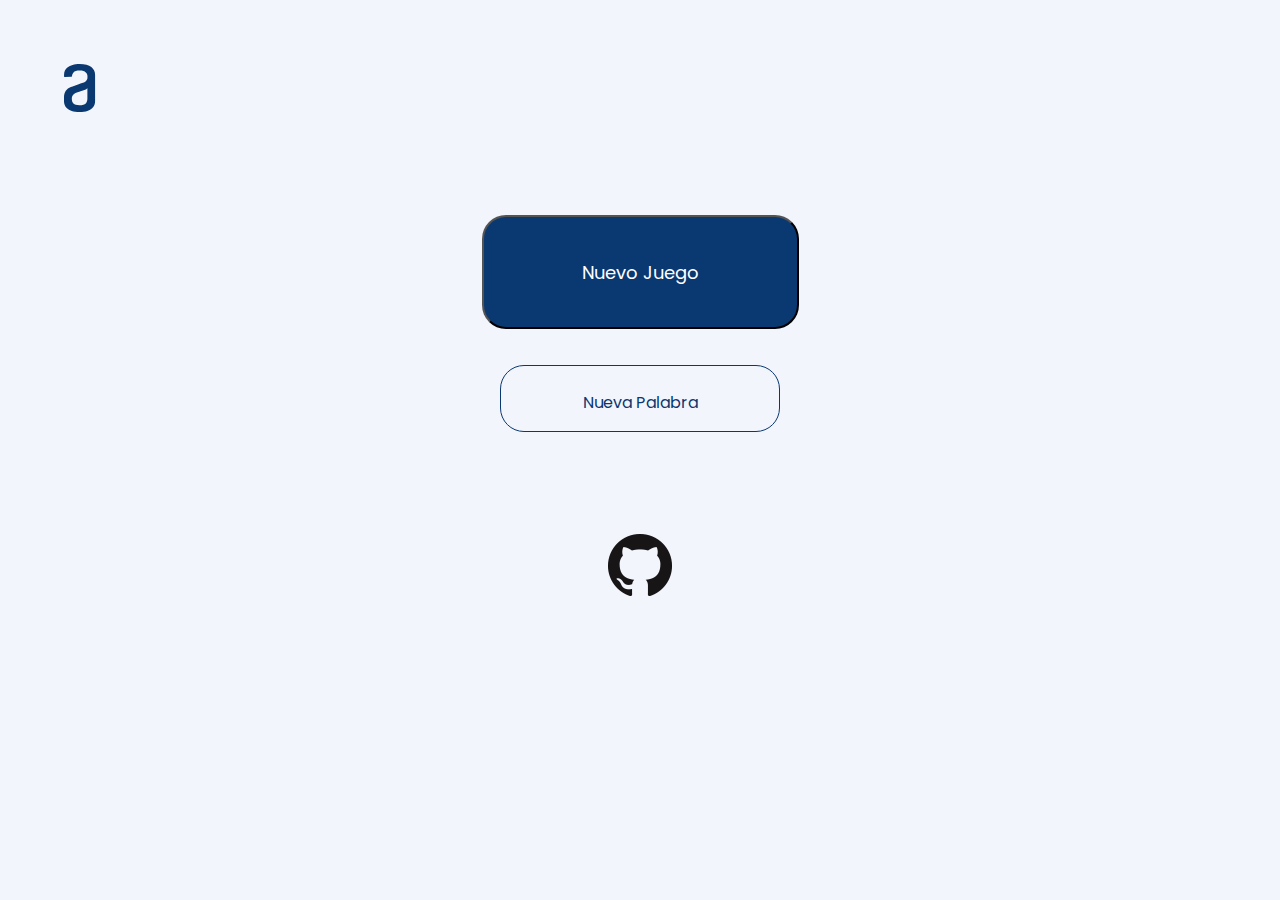
==== index.html @ a5a49a40 "Juego Del Ahorcado" ====
<!DOCTYPE html>
<html lang="es">
<head>
    <meta charset="UTF-8">
    <meta http-equiv="X-UA-Compatible" content="IE=edge">
    <meta name="viewport" content="width=device-width, initial-scale=1.0">
    <title>Ahorcado</title>

    <script src="ahorcado.js"></script>
    <link rel="stylesheet" href="style_reset.css">
    <link rel="stylesheet" href="style.css">
    <link href="https://fonts.googleapis.com/css2?family=Poppins:wght@400;700&display=swap" rel="stylesheet">
</head>

<body>
    
    <header>
        <img src="/img/logo.svg" alt="logo_alura" id="logo">
    </header>
    
    <main>
        <section class="inicio" id="inicio">
            <div class="opciones">
                <button class="boton" id="newGame" onclick="newGame()">Nuevo Juego</a></button>
                <button class="boton" id="newWord" onclick="newWord()">Nueva Palabra</a></button>
            </div>
        </section>

        <section class="thegame" id="thegame">
            <form class="palabraAdivinar">
                <input type="text" id="guessletter" placeholder="Ingresa letra" onkeydown="verificar(event)">
                <input type="text" id="underlines">
                <p>LETRAS REPETIDAS: </p>
                <input type="text" id="repetidas">
            </form>
    
            <div class="opciones" id="inicio">
                <button class="boton" id="guardary" onclick="newGame()">Nuevo Juego</a></button>
                <button class="boton" id="cancelar" onclick="resetear()">Rendirse</a></button>
            </div>

            
        </section>

        <section class="nuevaPalabra" id="nuevaPalabra">
                <p>Nada por el momento</p>
        </section>

    </main>    

    <footer>
        <div class="pie" id="pie">
            <a href="https://github.com/vargas-luis"><img src="/img/github/git.png" alt="GitHub"></a>
            <!-- <a href="https://github.com/vargas-luis"><p>Luis Vargas</p></a> -->
        </div>
    </footer>
</body>

</html>
---- style.css ----
*{
    background-color: #F3F5FC;
    font-family: 'Poppins', sans-serif;
}

#logo{
    width: 32px;
    height: 48px;
    margin: 5%;
}

main{
    width: 940px;
    margin: auto;
}

.opciones{
    width: 100%;
}

.boton{
    cursor: pointer;
    /* display: block; */
    margin: 2em auto;
    border-radius: 24px;
    padding: 24px;
    font-size: 16px;
    transition: 1s all;
    text-align: center;
}

.boton:hover{
    transform: scale(1.1);
}

#newGame{
    display: block;
    width: 317px;
    height: 114px;
    background: #0A3871;
    color: #FFFFFF;
    font-size: large;
}

#newWord{
    display: block;
    width: 280px;
    height: 67px;
    border: 1px solid #0A3871;
    color: #0A3871;
}
/* FIN DE ESTILOS PAGINA INICIAL */



/* ESTILOS PARA INGRESA PALABRA */
.ingresaPalabra input{
    border: none;
    width: 80%;
    padding: 24px;
    font-size: larger;
    color: #0A3871;
    margin-bottom: 5em;
}

.ingresaPalabra input:focus{
    outline: none;
}

#guardary{
    width: 332px;
    height: 67px;
    background: #0A3871;
    margin-left: 5em;
}

#cancelar{
    width: 332px;
    height: 67px;
    margin-left: 5em;
}
/* FIN DE ESTILOS PARA INGRESA PALABA */



/* SECCIONES A DESAPARECER */
.inicio{
    display: contents;
}

.thegame{
    display: none;
}

.nuevaPalabra{
    display: none;
}
/* FIN DE SECCIONES A DESAPARECER */



/* EL MAIN */
.palabraAdivinar input{
    display: block;
    font-size: 32px;
    border: 1px solid red;
}

.palabraAdivinar input:focus{
    outline: none;
}

.palabraAdivinar p{
    font-size: 24px;
    margin: 1em 0 0 0;
}




/* FOOTER */
.pie{
    position: relative;
    text-align: center;
    margin: 8%;
    color: #0A3871;
    font-family: 'Poppins';
}


/* .abc{
    width: auto;
    border: 1px solid #0A3871;
    cursor: pointer;
} */



/* DISEÑO RESPONSIVO PARA RESOLUCIONES MENORES A 480px */
@media screen and (max-width:480px) {
    main, footer, .opciones{
        width: 100%;
    }    
    
    .opciones{
        margin-top: 40%;
    }
    
    .boton{
        display: block;
    }

    #guardary, #cancelar{
        margin: 1em auto;
    }
}

@media screen and (max-width:800px) {
    main, footer, .opciones{
        width: 100%;
    }    
    
    .opciones{
        margin-top: 30%;
    }

    .boton{
        display: block;
    }

    #guardary, #cancelar{
        margin: 1em auto;
    }
}
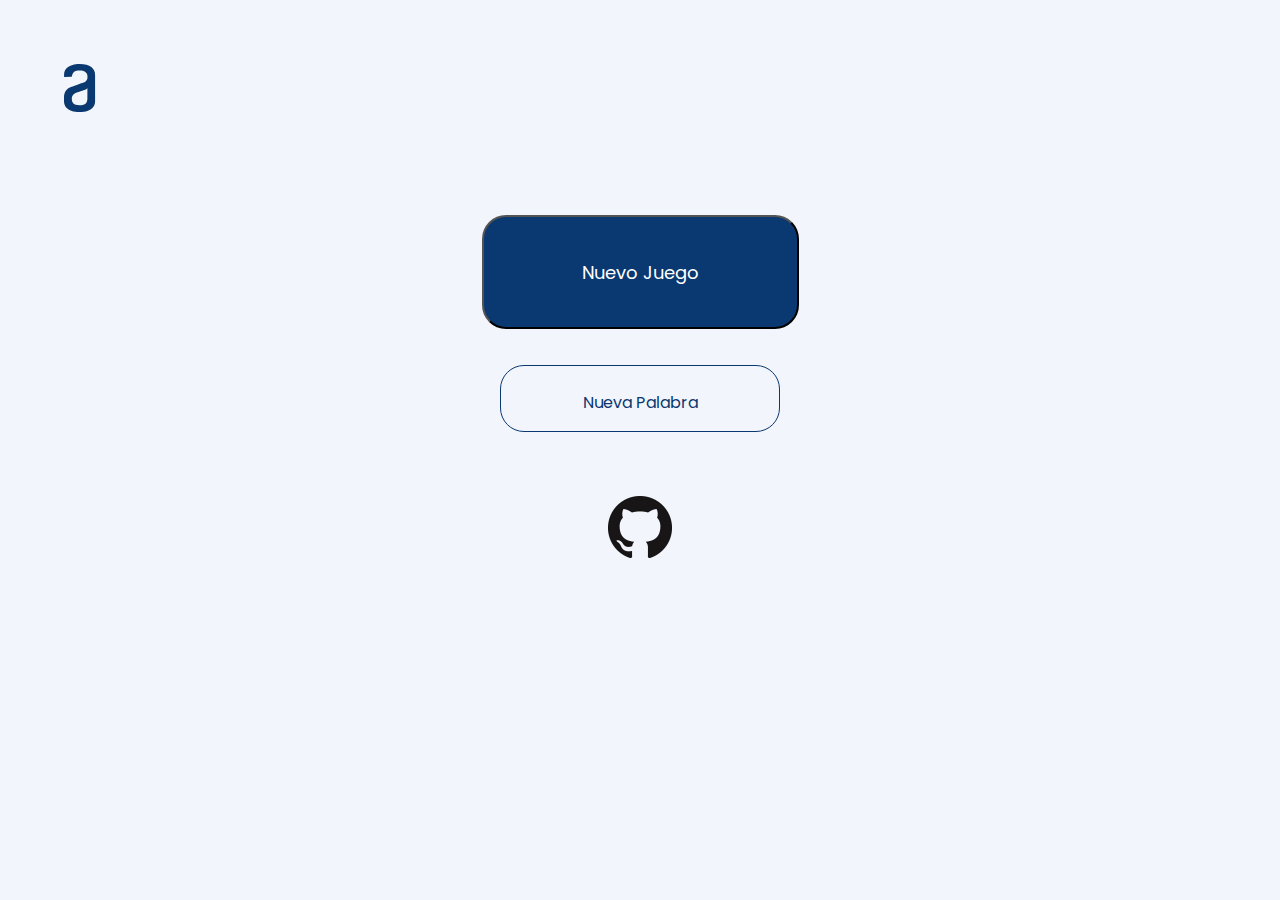
==== commit 4f5def11: "hangman" ====
--- a/index.html
+++ b/index.html
@@ -27,15 +27,18 @@
         </section>
 
         <section class="thegame" id="thegame">
+            <div class="patibulo">
+                <canvas width="600" height="400" id="patibulo"></canvas>
+            </div>
             <form class="palabraAdivinar">
-                <input type="text" id="guessletter" placeholder="Ingresa letra" onkeydown="verificar(event)">
                 <input type="text" id="underlines">
-                <p>LETRAS REPETIDAS: </p>
+                <input type="text" id="guessletter" onkeydown="verificar(event)">
+                <p>LETRAS REPETIDAS:</p>
                 <input type="text" id="repetidas">
             </form>
     
             <div class="opciones" id="inicio">
-                <button class="boton" id="guardary" onclick="newGame()">Nuevo Juego</a></button>
+                <button class="boton" id="guardary" onclick="palabraAzar()">Nueva Palabra</a></button>
                 <button class="boton" id="cancelar" onclick="resetear()">Rendirse</a></button>
             </div>
 
--- a/style.css
+++ b/style.css
@@ -12,6 +12,7 @@
 main{
     width: 940px;
     margin: auto;
+    /* border: 1px solid red; */
 }
 
 .opciones{
@@ -101,9 +102,16 @@
 
 /* EL MAIN */
 .palabraAdivinar input{
-    display: block;
+    display: inline-block;
+    text-align: center;
     font-size: 32px;
-    border: 1px solid red;
+    border: none;
+}
+
+#guessletter{
+    outline: 1px dotted #0A3871;
+    width: 50px;
+    margin-left: 20%;
 }
 
 .palabraAdivinar input:focus{
@@ -113,28 +121,31 @@
 .palabraAdivinar p{
     font-size: 24px;
     margin: 1em 0 0 0;
+    text-align: center;
 }
 
 
+.patibulo{
+    margin: 10px auto;
+    padding: 10px;
+    /* border: 1px solid greenyellow; */
+    width: 600px;
+    height: 400px;
+    /* display: contents;
+    visibility:visible; */
+}
 
 
 /* FOOTER */
 .pie{
-    position: relative;
+    display: block;
+    /* position: relative; */
     text-align: center;
-    margin: 8%;
+    margin: 5%;
+    margin-bottom: 0;
     color: #0A3871;
     font-family: 'Poppins';
 }
-
-
-/* .abc{
-    width: auto;
-    border: 1px solid #0A3871;
-    cursor: pointer;
-} */
-
-
 
 /* DISEÑO RESPONSIVO PARA RESOLUCIONES MENORES A 480px */
 @media screen and (max-width:480px) {
@@ -153,6 +164,11 @@
     #guardary, #cancelar{
         margin: 1em auto;
     }
+
+    .patibulo canvas{
+        width: 85%;
+    }
+
 }
 
 @media screen and (max-width:800px) {
@@ -171,4 +187,9 @@
     #guardary, #cancelar{
         margin: 1em auto;
     }
+
+    .patibulo canvas{
+        width: 85%;
+    }
+
 }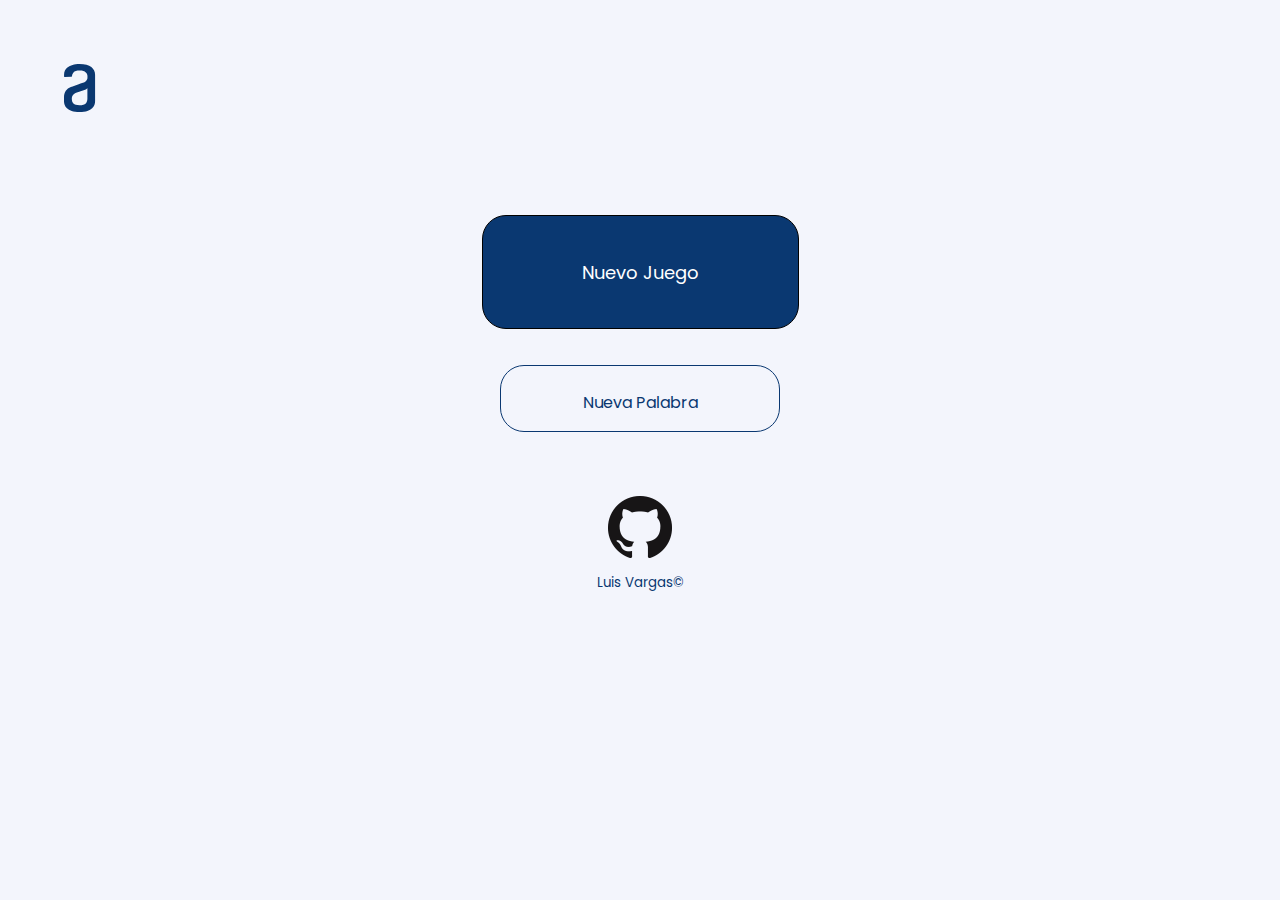
==== commit 96fe3afc: "hangman" ====
--- a/index.html
+++ b/index.html
@@ -15,7 +15,7 @@
 <body>
     
     <header>
-        <img src="/img/logo.svg" alt="logo_alura" id="logo">
+        <img src="./img/logo.svg" alt="logo_alura" id="logo">
     </header>
     
     <main>
@@ -46,15 +46,20 @@
         </section>
 
         <section class="nuevaPalabra" id="nuevaPalabra">
-                <p>Nada por el momento</p>
+                <input type="text" placeholder="Ingrese una palabra" id="caja-nuevaPalabra" onkeypress="return(event.charCode == 32 || event.charCode == 241 || (event.charCode >= 65 && event.charCode <= 122))">
+                
+                <div class="opciones" id="inicio">
+                    <button class="boton" id="guardary" onclick="nuevaPalabra()">Guardar y empezar</button>
+                    <button class="boton" id="cancelar" onclick="resetear()">Cancelar</button>
+                </div>
         </section>
 
     </main>    
 
     <footer>
         <div class="pie" id="pie">
-            <a href="https://github.com/vargas-luis"><img src="/img/github/git.png" alt="GitHub"></a>
-            <!-- <a href="https://github.com/vargas-luis"><p>Luis Vargas</p></a> -->
+            <a href="https://github.com/vargas-luis/ahorcado-alura"><img src="./img/github/git.png" alt="GitHub"></a>
+            <p>Luis Vargas&copy</p>
         </div>
     </footer>
 </body>
--- a/style.css
+++ b/style.css
@@ -24,6 +24,7 @@
     /* display: block; */
     margin: 2em auto;
     border-radius: 24px;
+    border: 1px solid black;
     padding: 24px;
     font-size: 16px;
     transition: 1s all;
@@ -109,7 +110,7 @@
 }
 
 #guessletter{
-    outline: 1px dotted #0A3871;
+    outline: none;
     width: 50px;
     margin-left: 20%;
 }
@@ -122,6 +123,17 @@
     font-size: 24px;
     margin: 1em 0 0 0;
     text-align: center;
+}
+
+#caja-nuevaPalabra{
+    font-size: 32px;
+    margin: 10px;
+    padding: 20px;
+    border: none;
+}
+
+#caja-nuevaPalabra:focus{
+    outline: none;
 }
 
 
@@ -147,6 +159,12 @@
     font-family: 'Poppins';
 }
 
+.pie p{
+    font-size: smaller;
+    /* margin-top: 1em; */
+    padding-top: 1em;
+}
+
 /* DISEÑO RESPONSIVO PARA RESOLUCIONES MENORES A 480px */
 @media screen and (max-width:480px) {
     main, footer, .opciones{
